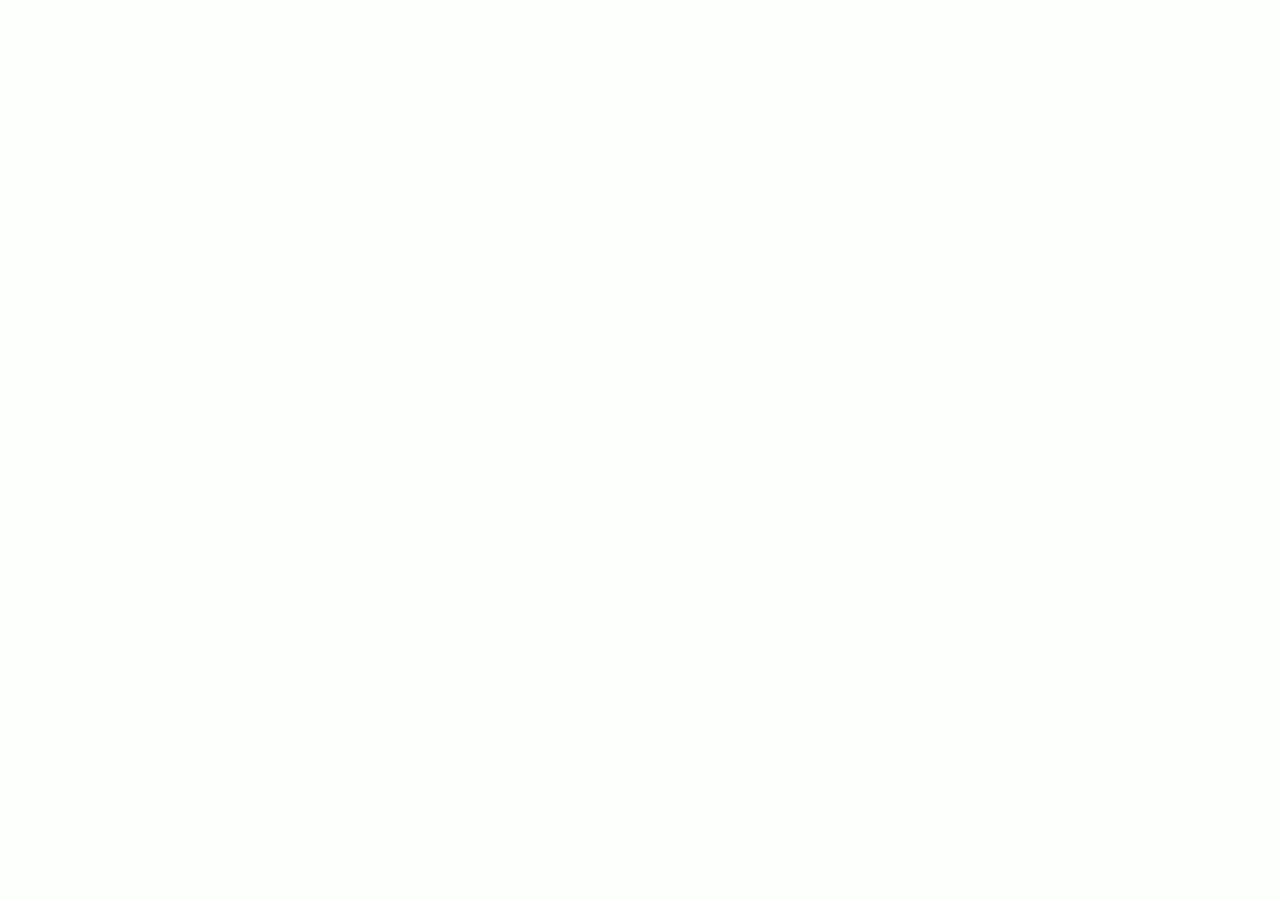
==== index.html @ 39277286 "added component library" ====
<!DOCTYPE html>
<html lang="en">
  <head>
    <meta charset="UTF-8" />
    <meta http-equiv="X-UA-Compatible" content="IE=edge" />
    <meta name="viewport" content="width=device-width, initial-scale=1.0" />
    <title>Kishore - Home</title>
    <!-- library CSS -->
    <link rel="stylesheet" href="./styles/library.css" />
    <!-- custom CSS -->
    <link rel="stylesheet" href="./styles/style.css" />
  </head>
  <body></body>
</html>
---- styles/library.css ----
@import url('https://fonts.googleapis.com/css2?family=Oswald:wght@400;500;600;700&display=swap');

*,
*::after,
*::before {
  margin: 0;
  padding: 0;
  box-sizing: border-box;
}

:root {
  --clr-primary: #3b429f;
  --clr-secondary: #ef5b5b;
  --clr-text: #fdfffc;
  --clr-dark: #706c61;
  --clr-white: #fff;
  --clr-black: #000;
}

html {
  font-size: 16px;
}

body {
  font-family: 'Oswald', sans-serif;
  background-color: var(--clr-text);
  color: var(--clr-black);
}

a {
  text-decoration: none;
}

img {
  width: 100%;
  height: auto;
}

hr {
  margin: 2rem 0;
}

.text-sm {
  font-size: 0.8rem;
}

/* Containers */
.container-fluid {
  padding-left: 1rem;
  padding-right: 1rem;
}

.container {
  margin: auto;
  padding-left: 1rem;
  padding-right: 1rem;
  max-width: 85%;
}
/* links/buttons */
.btn {
  width: -webkit-max-content;
  width: -moz-max-content;
  width: max-content;
  min-width: 9rem;
  border-radius: 0.5rem;
  padding: 0.8rem 1.2rem;
  font-size: 1.2rem;
  font-weight: 600;
  border: none;
  cursor: pointer;
  margin: 0.5rem;
  display: inline-block;
}

.btn-primary {
  background-color: var(--clr-primary);
  color: var(--clr-text);
}

.btn-secondary {
  background-color: var(--clr-secondary);
  color: var(--clr-text);
}

.btn-primary-outline {
  border: 2px solid var(--clr-primary);
  background-color: var(--clr-text);
}

.btn-secondary-outline {
  border: 2px solid var(--clr-secondary);
  background-color: var(--clr-text);
}

.unordered {
  list-style: none;
}

.list-inline li {
  display: inline;
  padding: 0rem 0.5rem;
}

.nav {
  background-color: var(--clr-primary);
  padding-top: 1rem;
  padding-bottom: 1rem;
  color: var(--clr-text);
  border-bottom-left-radius: 1rem;
  border-bottom-right-radius: 1rem;
}

.nav .brand {
  font-weight: 700;
  font-size: 1.8rem;
  display: inline-block;
}
.nav ul {
  list-style: none;
  text-align: right;
  float: right;
}

.nav ul li {
  display: inline-block;
  padding: 0rem 0.8rem;
}

.nav ul li a {
  color: var(--clr-text);
  font-size: 1.25rem;
}
.nav ul li a.active {
  font-weight: 600;
}

/* Header */
.hero {
  color: var(--clr-dark);
  display: block;
  text-align: center;
}

.hero img {
  max-width: 350px;
  margin: 0.5rem auto;
  display: block;
}

.img-circle {
  width: 350px;
  height: 350px;
  border-radius: 50%;
  border: 2px solid var(--clr-primary);
}

.section {
  padding: 2rem 0rem;
  text-align: center;
}

.section.dark {
  background-color: var(--clr-primary);
  color: var(--clr-text);
}

.section.dark .section-title {
  color: var(--clr-secondary);
}

.footer {
  background-color: var(--clr-primary);
  color: var(--clr-text);
  padding: 2rem 0;
  border-top-left-radius: 1rem;
  border-top-right-radius: 1rem;
  text-align: center;
}

.footer-heading {
  font-weight: 700;
  font-size: larger;
  margin-bottom: 1rem;
}

/* Global CSS */

/* Custom CSS */
.title {
  text-align: center;
  margin: 1.5rem auto;
  text-transform: uppercase;
  -webkit-text-decoration: underline;
  text-decoration: underline;
}

.description {
  width: 80%;
  margin: 0.25rem auto;
}

.description p {
  margin: 0.5rem auto;
}

.section-title {
  font-size: 2rem;
  text-align: center;
  margin-bottom: 1rem;
  color: var(--clr-primary);
}

section {
  padding: 1rem;
}
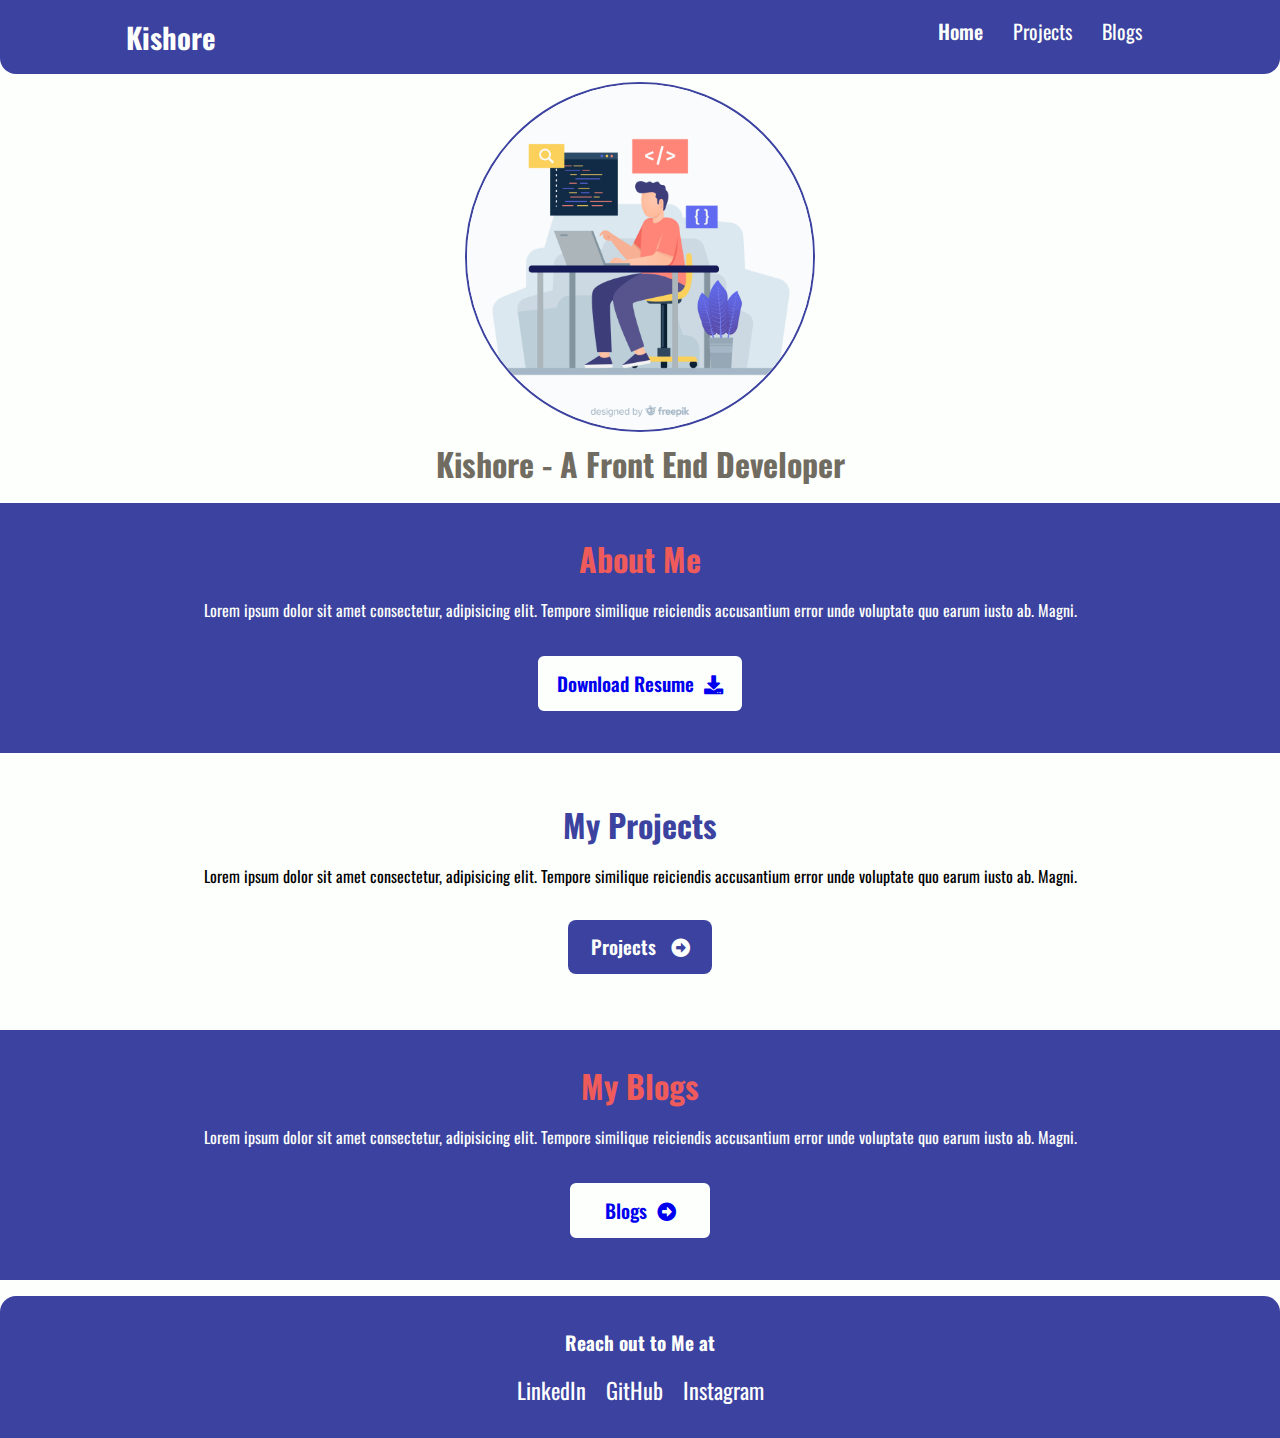
==== commit 00231a68: "home page added" ====
--- a/index.html
+++ b/index.html
@@ -7,8 +7,103 @@
     <title>Kishore - Home</title>
     <!-- library CSS -->
     <link rel="stylesheet" href="./styles/library.css" />
+    <!-- FontAwesome CDN -->
+    <link
+      rel="stylesheet"
+      href="https://cdnjs.cloudflare.com/ajax/libs/font-awesome/5.15.4/css/all.min.css"
+      integrity="sha512-1ycn6IcaQQ40/MKBW2W4Rhis/DbILU74C1vSrLJxCq57o941Ym01SwNsOMqvEBFlcgUa6xLiPY/NS5R+E6ztJQ=="
+      crossorigin="anonymous"
+      referrerpolicy="no-referrer"
+    />
     <!-- custom CSS -->
     <link rel="stylesheet" href="./styles/style.css" />
   </head>
-  <body></body>
+  <body>
+    <!-- Navbar Starts -->
+    <nav class="nav container-fluid">
+      <div class="container">
+        <div class="brand">Kishore</div>
+        <ul>
+          <li>
+            <a href="/" class="active">Home</a>
+          </li>
+          <li>
+            <a href="/">Projects</a>
+          </li>
+          <li>
+            <a href="/">Blogs</a>
+          </li>
+        </ul>
+      </div>
+    </nav>
+    <!-- Navbar Ends -->
+    <!-- Header Starts -->
+    <header class="container hero">
+      <img
+        src="./assests/images/hero.jpg"
+        alt="hero-image"
+        class="img-circle"
+      />
+
+      <h1>Kishore - A Front End Developer</h1>
+    </header>
+    <!-- Header Ends -->
+    <main>
+      <!-- About -->
+      <section class="section dark">
+        <h2 class="section-title">About Me</h2>
+        <p>
+          Lorem ipsum dolor sit amet consectetur, adipisicing elit. Tempore
+          similique reiciendis accusantium error unde voluptate quo earum iusto
+          ab. Magni.
+        </p>
+        <br />
+        <a href="#" class="btn btn-primary-outline"
+          >Download Resume&nbsp; <i class="fas fa-download"></i
+        ></a>
+      </section>
+      <!-- project Section -->
+      <section class="section">
+        <h2 class="section-title">My Projects</h2>
+        <p>
+          Lorem ipsum dolor sit amet consectetur, adipisicing elit. Tempore
+          similique reiciendis accusantium error unde voluptate quo earum iusto
+          ab. Magni.
+        </p>
+        <br />
+        <a href="#" class="btn btn-primary"
+          >Projects &nbsp; <i class="fas fa-arrow-alt-circle-right"></i
+        ></a>
+      </section>
+      <!-- Blogs Section -->
+      <section class="section dark">
+        <h2 class="section-title">My Blogs</h2>
+        <p>
+          Lorem ipsum dolor sit amet consectetur, adipisicing elit. Tempore
+          similique reiciendis accusantium error unde voluptate quo earum iusto
+          ab. Magni.
+        </p>
+        <br />
+        <a href="#" class="btn btn-primary-outline"
+          >Blogs&nbsp; <i class="fas fa-arrow-alt-circle-right"></i
+        ></a>
+      </section>
+    </main>
+    <footer class="footer container-fuid">
+      <div class="container">
+        <div class="footer-heading">Reach out to Me at</div>
+        <ul class="unordered list-inline">
+          <li>
+            <a href="/">LinkedIn</a>
+          </li>
+          <li>
+            <a href="/">GitHub</a>
+          </li>
+          <li>
+            <a href="/">Instagram</a>
+          </li>
+        </ul>
+      </div>
+    </footer>
+  </body>
 </html>
--- a/styles/style.css
+++ b/styles/style.css
@@ -0,0 +1,8 @@
+section {
+  margin: 1rem auto;
+}
+
+footer a {
+  color: #fff;
+  font-size: 1.4rem;
+}
